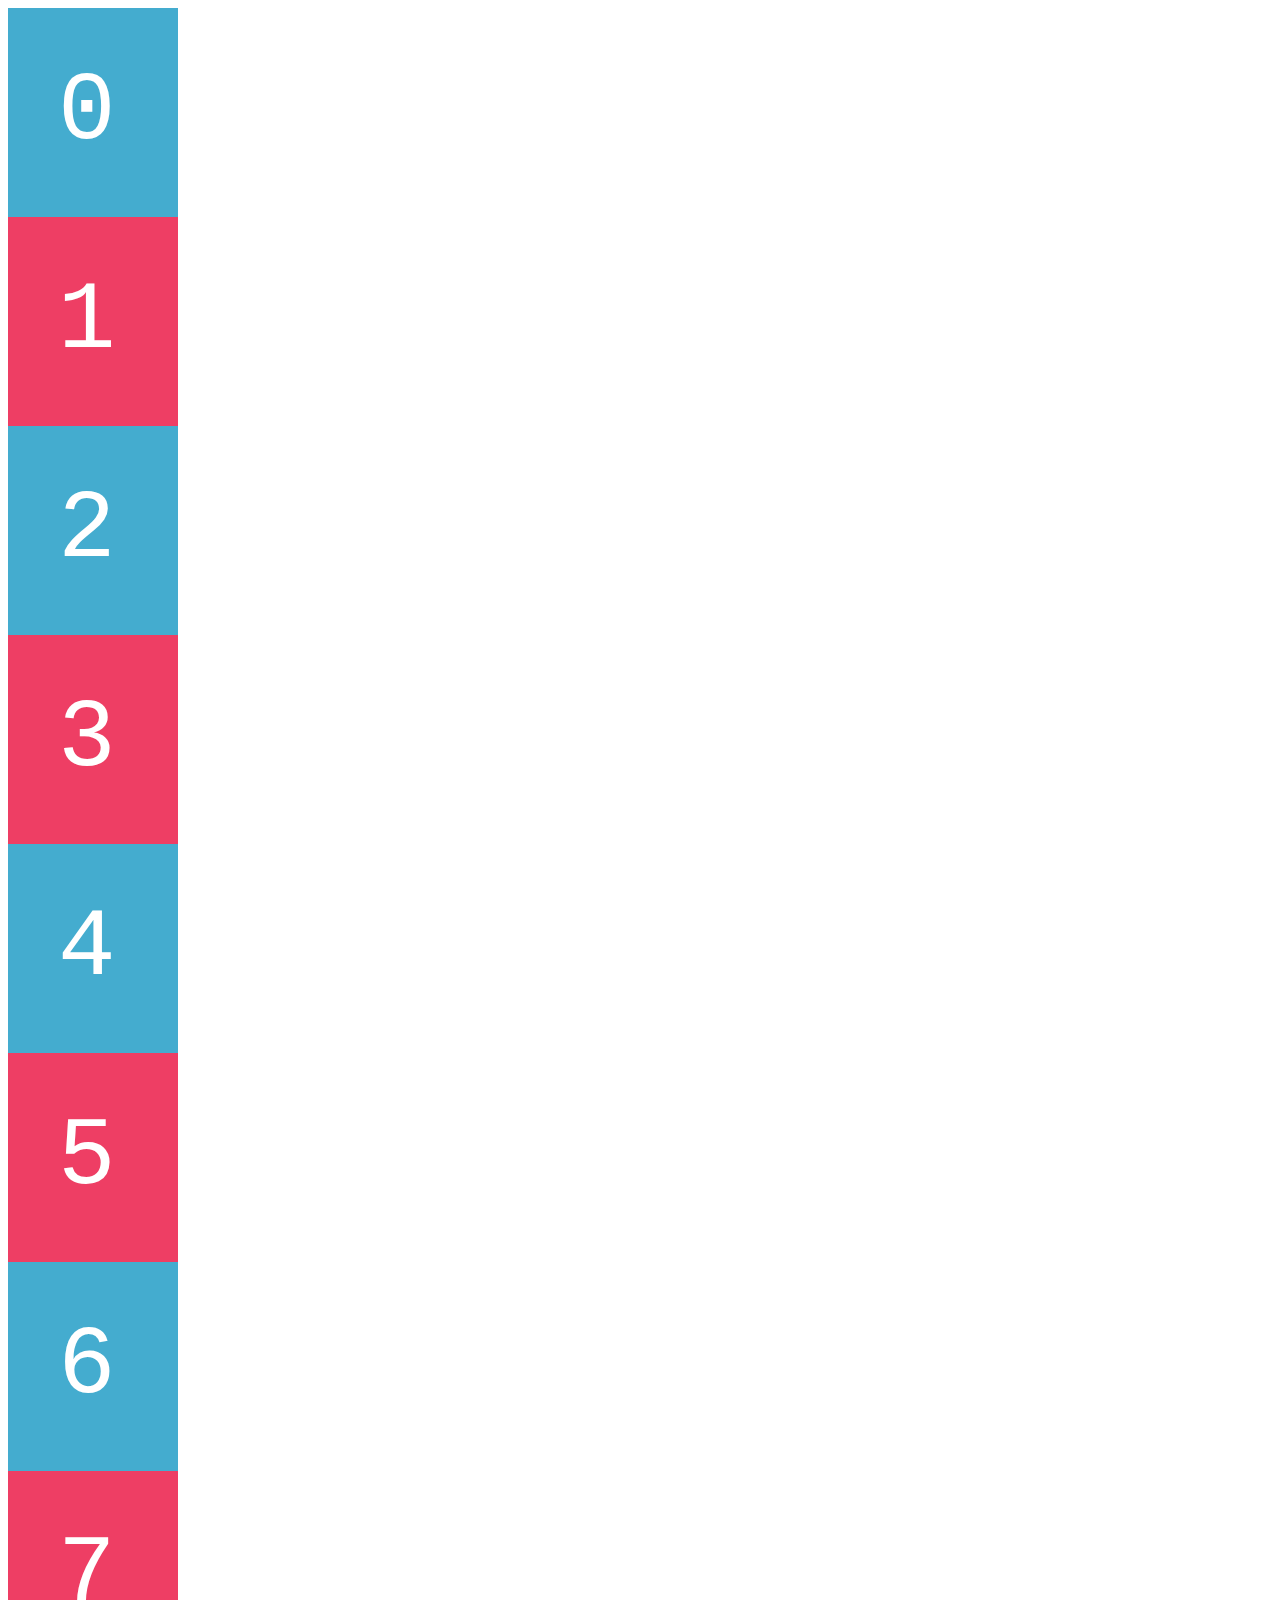
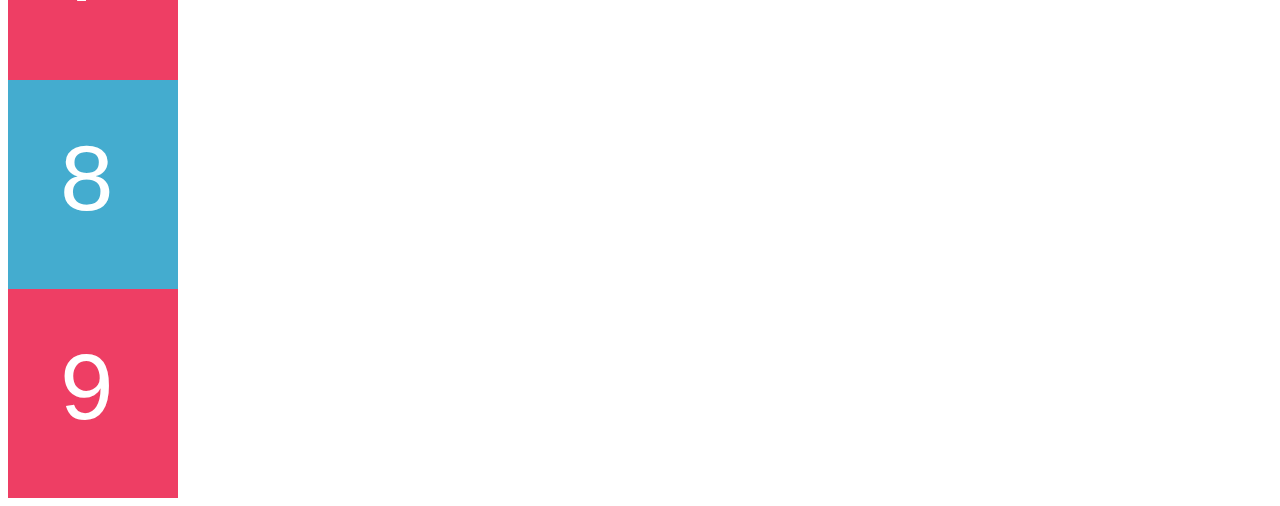
==== m3-w1d2-css-selectors-and-layouts-exercises/index-in-a-pyramid.html @ 9bcb1f64 "3 of 4 exercises done M3W1D2" ====
<!DOCTYPE html>
<html>
<head>
  <title>Fun with Blocks</title> 
  <link rel="stylesheet" href=".\fun-with-blocks-in-a-pyramid.css">
</head>

<body>
  <div id="box_0" class="box even">
    0
  </div>
  <div id="box_1" class="box odd">
    1
  </div>
  <div id="box_2" class="box even">
    2
  </div>
  <div id="box_3" class="box odd">
    3
  </div>
  <div id="box_4" class="box even">
    4
  </div>
  <div id="box_5" class="box odd">
    5
  </div>
  <div id="box_6" class="box even">
    6
  </div>
  <div id="box_7" class="box odd">
    7
  </div>
  <div id="box_8" class="box even">
    8
  </div>
  <div id="box_9" class="box odd">
    9
  </div>
</body>
</html>
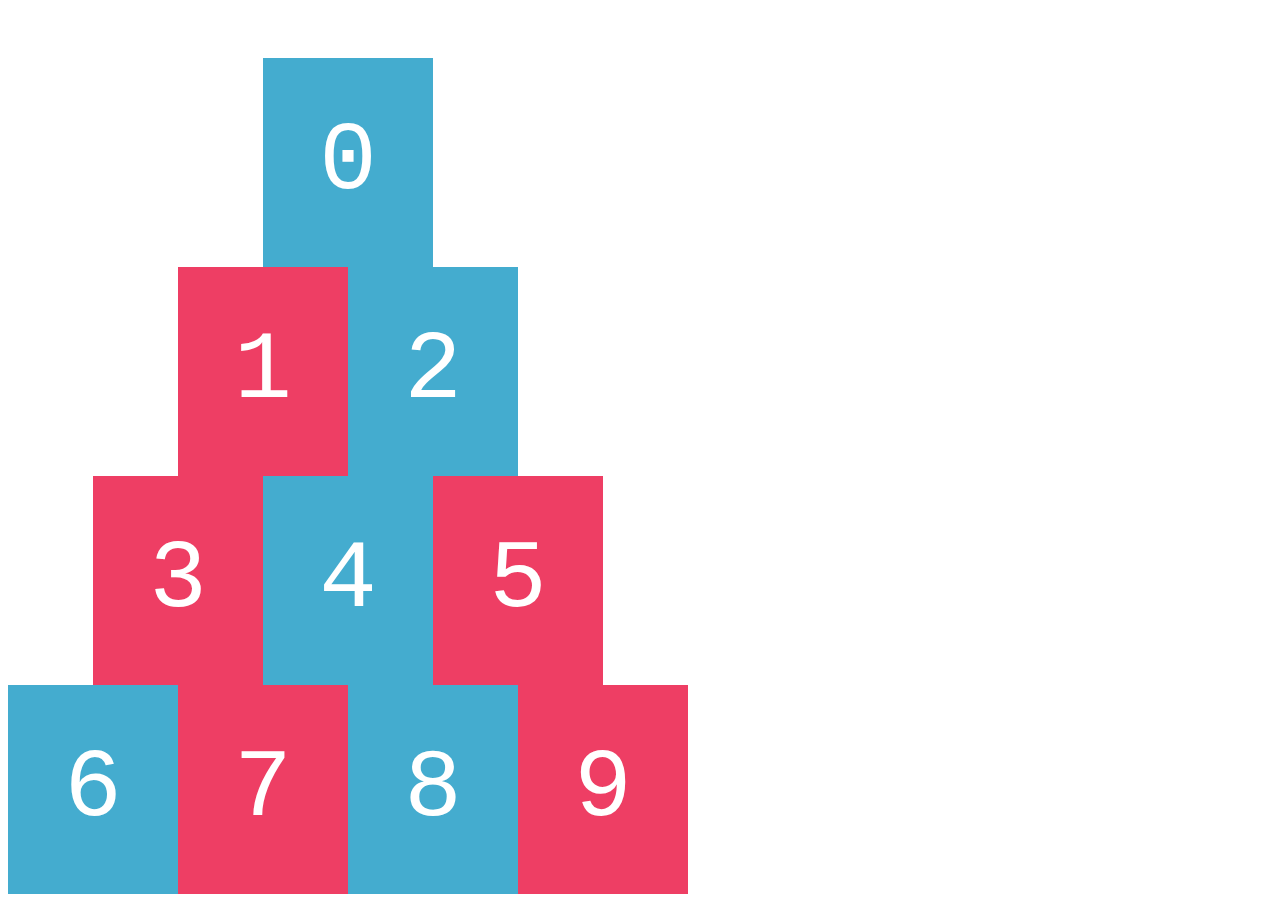
==== commit 12636d05: "finished css pyramid" ====
--- a/m3-w1d2-css-selectors-and-layouts-exercises/index-in-a-pyramid.html
+++ b/m3-w1d2-css-selectors-and-layouts-exercises/index-in-a-pyramid.html
@@ -5,36 +5,44 @@
   <link rel="stylesheet" href=".\fun-with-blocks-in-a-pyramid.css">
 </head>
 
-<body>
-  <div id="box_0" class="box even">
-    0
+<body> 
+  <div id="row_1">
+    <div id="box_0" class="box even">
+      0
+    </div>
   </div>
-  <div id="box_1" class="box odd">
-    1
+  <div id="row_2">
+    <div id="box_1" class="box odd">
+      1
+    </div>
+    <div id="box_2" class="box even">
+      2
+    </div>
   </div>
-  <div id="box_2" class="box even">
-    2
+  <div id="row_3">
+    <div id="box_3" class="box odd">
+      3
+    </div>
+    <div id="box_4" class="box even">
+      4
+    </div>
+    <div id="box_5" class="box odd">
+      5
+    </div>
   </div>
-  <div id="box_3" class="box odd">
-    3
-  </div>
-  <div id="box_4" class="box even">
-    4
-  </div>
-  <div id="box_5" class="box odd">
-    5
-  </div>
-  <div id="box_6" class="box even">
-    6
-  </div>
-  <div id="box_7" class="box odd">
-    7
-  </div>
-  <div id="box_8" class="box even">
-    8
-  </div>
-  <div id="box_9" class="box odd">
-    9
+  <div id="row_4">
+    <div id="box_6" class="box even">
+      6
+    </div>
+    <div id="box_7" class="box odd">
+      7
+    </div>
+    <div id="box_8" class="box even">
+      8
+    </div>
+    <div id="box_9" class="box odd">
+      9
+    </div>
   </div>
 </body>
 </html>
